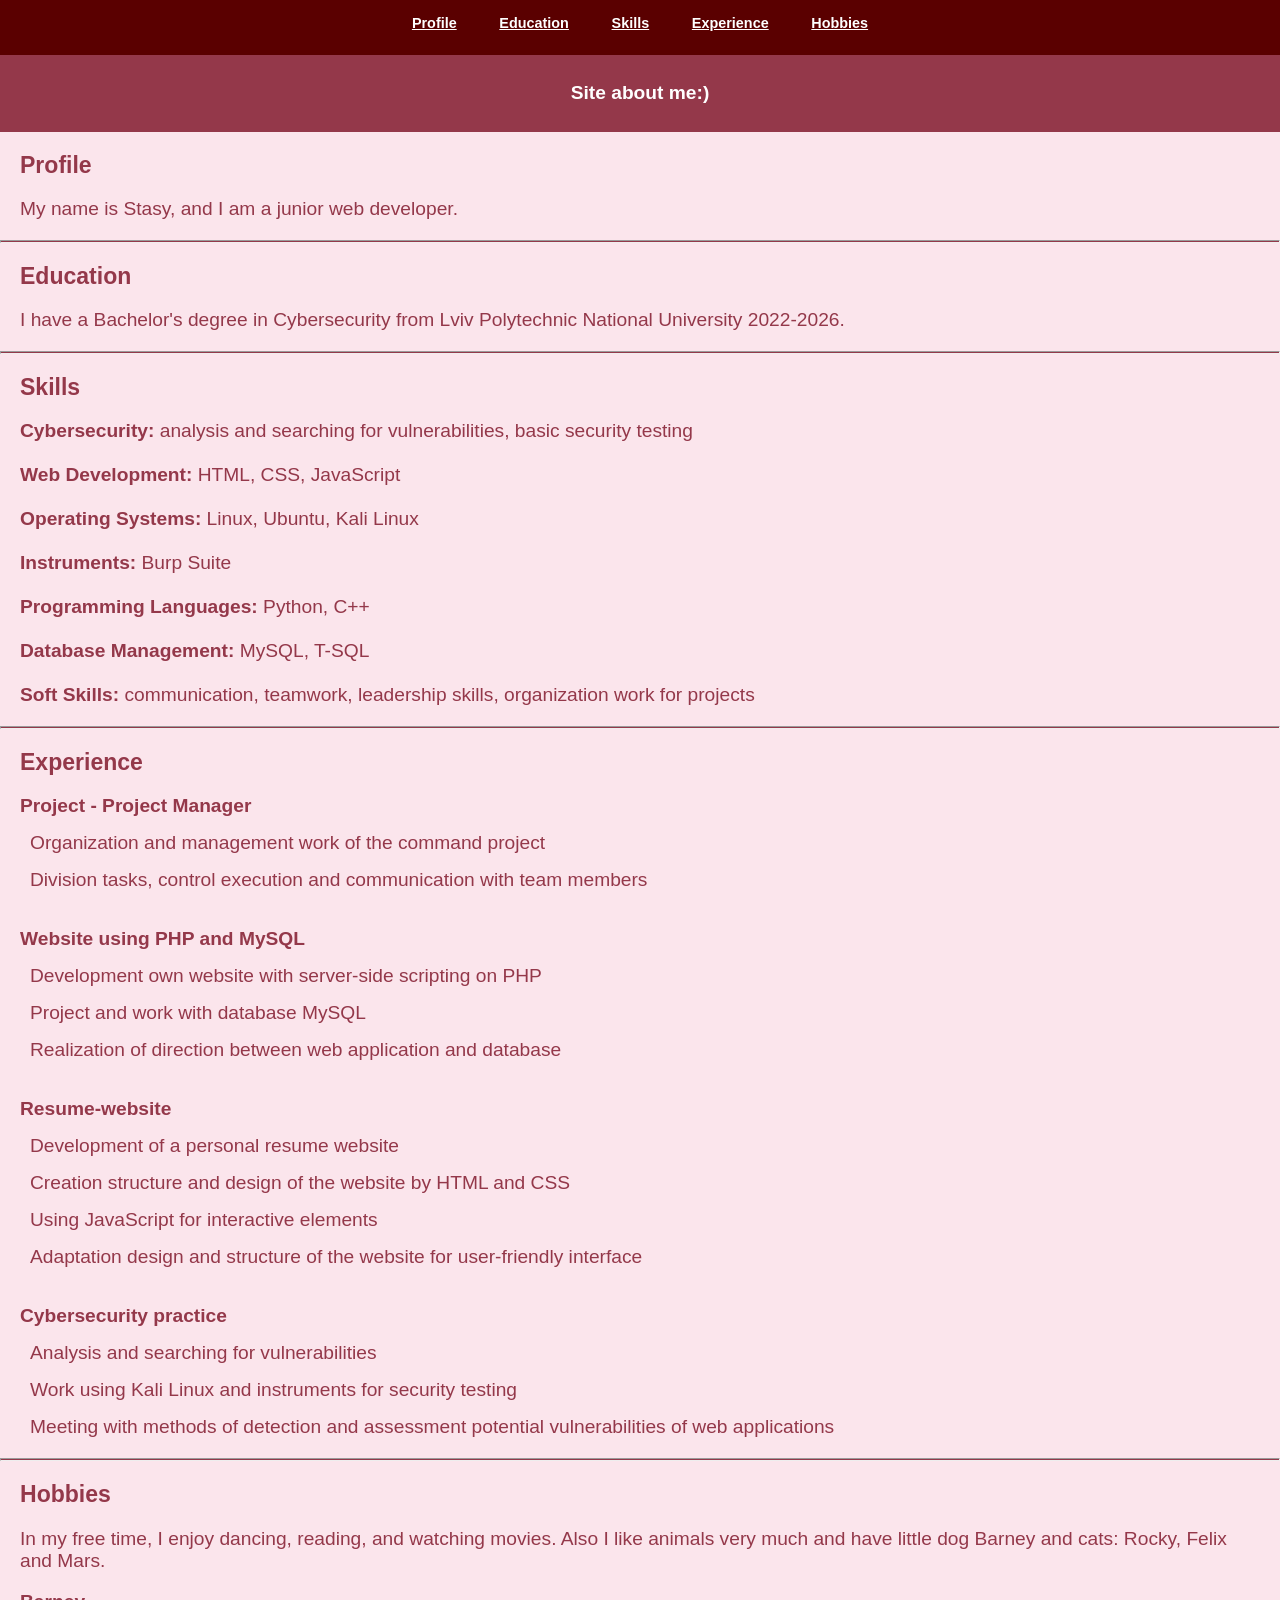
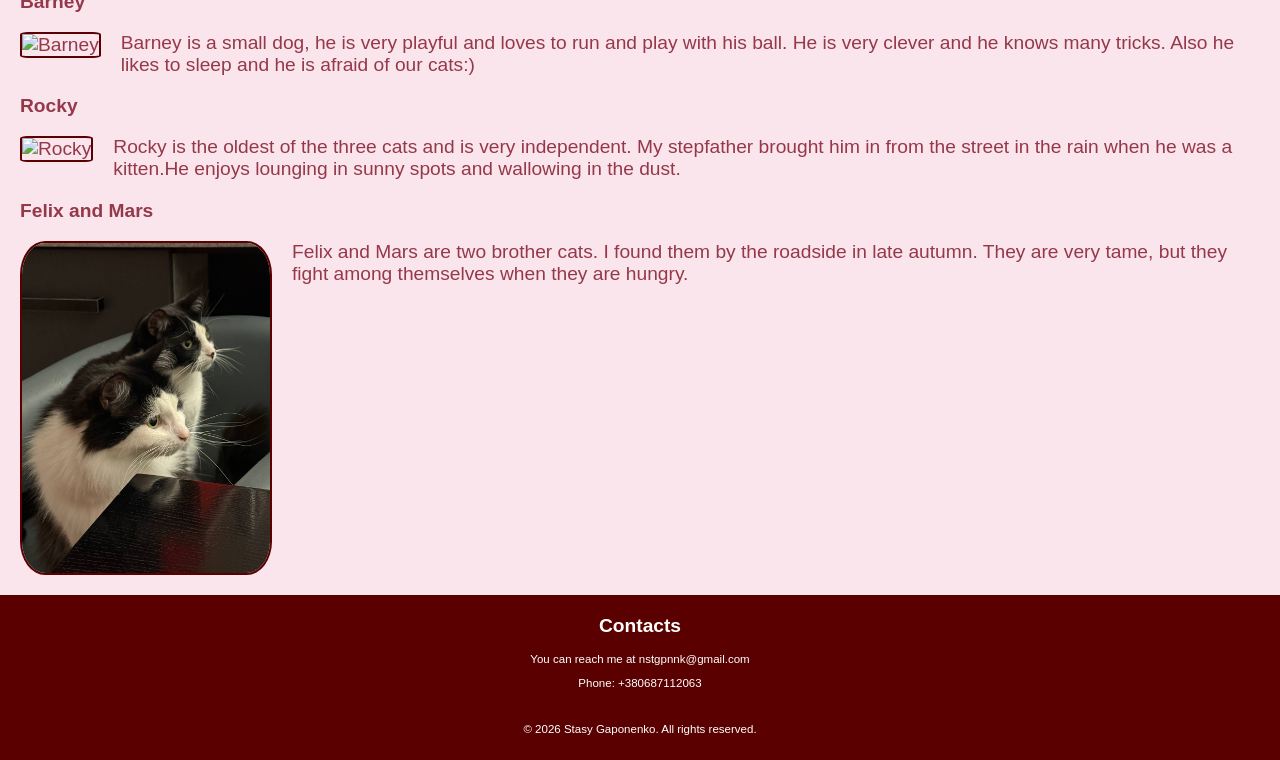
==== hw2/index.html @ d95c7b9c "Make css-hw2" ====
<!doctype html>
<html lang="en">
  <head>
    <meta charset="UTF-8" />
    <meta name="viewport" content="width=device-width, initial-scale=1.0" />
    <link rel="stylesheet" href="style.css" />
    <title>My Site</title>
  </head>
  <body>
        <nav>
      <a href="#profile" class="nav-link"><b>Profile</b></a>
      <a href="#education" class="nav-link"><b>Education</b></a>
      <a href="#skills" class="nav-link"><b>Skills</b></a>
      <a href="#experience" class="nav-link"><b>Experience</b></a>
      <a href="#hobbies" class="nav-link"><b>Hobbies</b></a>
    </nav>
          <hr / id="nav-hr" />

    <header>
      <h1>Site about me:)</h1>
    </header>


    <main>
      <article>
        <section id="profile">
          <h2>Profile</h2>
          <p>My name is Stasy, and I am a junior web developer.</p>
        </section>

        <hr />

        <section id="education">
          <h2>Education</h2>
          <p>
            I have a Bachelor's degree in Cybersecurity from Lviv Polytechnic
            National University 2022-2026.
          </p>
        </section>

        <hr />

        <section id="skills">
          <h2>Skills</h2>
          <ul>
            <li>
              <b>Cybersecurity:</b> analysis and searching for vulnerabilities, basic
              security testing
            </li>
            <br />
            <li><b>Web Development:</b> HTML, CSS, JavaScript</li>
            <br />
            <li><b>Operating Systems:</b> Linux, Ubuntu, Kali Linux</li>
            <br />
            <li><b>Instruments:</b> Burp Suite</li>
            <br />
            <li><b>Programming Languages:</b> Python, C++</li>
            <br />
            <li><b>Database Management:</b> MySQL, T-SQL</li>
            <br />
            <li>
              <b>Soft Skills:</b> communication, teamwork, leadership skills,
              organization work for projects
            </li>
          </ul>
        </section>

        <hr />

        <section id="experience">
          <h2>Experience</h2>
          <dl>
            <dt><b>Project - Project Manager</b></dt>
            <dd>Organization and management work of the command project</dd>
            <dd>
              Division tasks, control execution and communication with team
              members
            </dd>
            <br />
            <dt><b>Website using PHP and MySQL</b></dt>
            <dd>Development own website with server-side scripting on PHP</dd>
            <dd>Project and work with database MySQL</dd>
            <dd>
              Realization of direction between web application and database
            </dd>
            <br />
            <dt><b>Resume-website</b></dt>
            <dd>Development of a personal resume website</dd>
            <dd>
              Creation structure and design of the website by HTML and CSS
            </dd>
            <dd>Using JavaScript for interactive elements</dd>
            <dd>
              Adaptation design and structure of the website for user-friendly
              interface
            </dd>
            <br />
            <dt><b>Cybersecurity practice</b></dt>
            <dd>Analysis and searching for vulnerabilities</dd>
            <dd>Work using Kali Linux and instruments for security testing</dd>
            <dd>
              Meeting with methods of detection and assessment potential
              vulnerabilities of web applications
            </dd>
          </dl>
        </section>

        <hr />

        <section id="hobbies">
            <h2>Hobbies</h2>
          <p>
            In my free time, I enjoy dancing, reading, and watching movies. Also
            I like animals very much and have little dog Barney and cats: Rocky,
            Felix and Mars.
          </p>
        <div class="pet-container">
          <p><b>Barney</b></p>
          <img src="./images/barney.jpeg" alt="Barney" class="photo" />
          <p>
            Barney is a small dog, he is very playful and loves to run and play
            with his ball. He is very clever and he knows many tricks. Also he
            likes to sleep and he is afraid of our cats:)
          </p>
        </div>

        <div class="pet-container"> 
          <p><b>Rocky</b></p>
          <img src="./images/rocky.jpeg" alt="Rocky" class="photo" />
          <p>
            Rocky is the oldest of the three cats and is very independent. My
            stepfather brought him in from the street in the rain when he was a
            kitten.He enjoys lounging in sunny spots and wallowing in the dust.
          </p>
        </div>

        <div class="pet-container">
          <p><b>Felix and Mars</b></p>
          <img src="./images/felixandmars.jpeg" alt="Felix and Mars" class="photo" />
          <p>
            Felix and Mars are two brother cats. I found them by the roadside in
            late autumn. They are very tame, but they fight among themselves
            when they are hungry.
          </p>
        </div>
        </section>

        <footer>
          <h2>Contacts</h2>
          <p>You can reach me at nstgpnnk@gmail.com</p>
          <p>Phone: +380687112063</p>
          <br />
          <p>&copy; 2026 Stasy Gaponenko. All rights reserved.</p>
        </footer>
      </article>
    </main>
  </body>
</html>
---- hw2/style.css ----
body {
  color:  #94384a;
  font-family: Arial, sans-serif;
  font-size: 0.6em;
  margin: 0;
  padding: 0;
  background-color: #fbe5ec;
}

h2 {
    font-size: 1.2em;
}

header {
  color: #fff;
  background-color: #94384a;
  padding: 15px 0;
  text-align: center;
  margin-top: 30px;
}

header h1 {
  scroll-margin-top: 100px;
}

nav {
  background-color: #5a0000;
  height: 25px;
  width: 100%;
  position: fixed;
  top: 0;
  text-align: center;
  padding: 15px 0;
}

.nav-link {
  font-size: 1.5em; 
  color: #fff; 
  padding: 0 20px;
}

body hr {
  background-color: #94384a;
  height: 1px;
  margin: 20px 0;
}

#nav-hr {
  background-color: #5a0000;
  height: 2px;
  margin: 20px 0;
}

section {
  scroll-margin-top: 75px;
  margin: 20px 20px;
  font-size: 2em;
}

ul {
    padding: 0;
    list-style-type: none;
}

dl dt,
dl dd {
    margin-bottom: 15px;
}

dl dd {
    margin-left: 10px;
}

.pet-container {
    clear: both;
}

.photo {
    border: 2px solid #5a0000;
    border-radius: 10%;
    max-width: 20%;
    float: left;
    margin-right: 20px;
    margin-bottom: 20px;
}

footer {
  color: #fff;
  clear: both;
  height: 165px;
  background-color: #5a0000;
  text-align: center;
}

footer > h2 {
  font-size: 2em;
  padding-top: 20px;
}

footer > p {
  font-size: 1.2em;
}
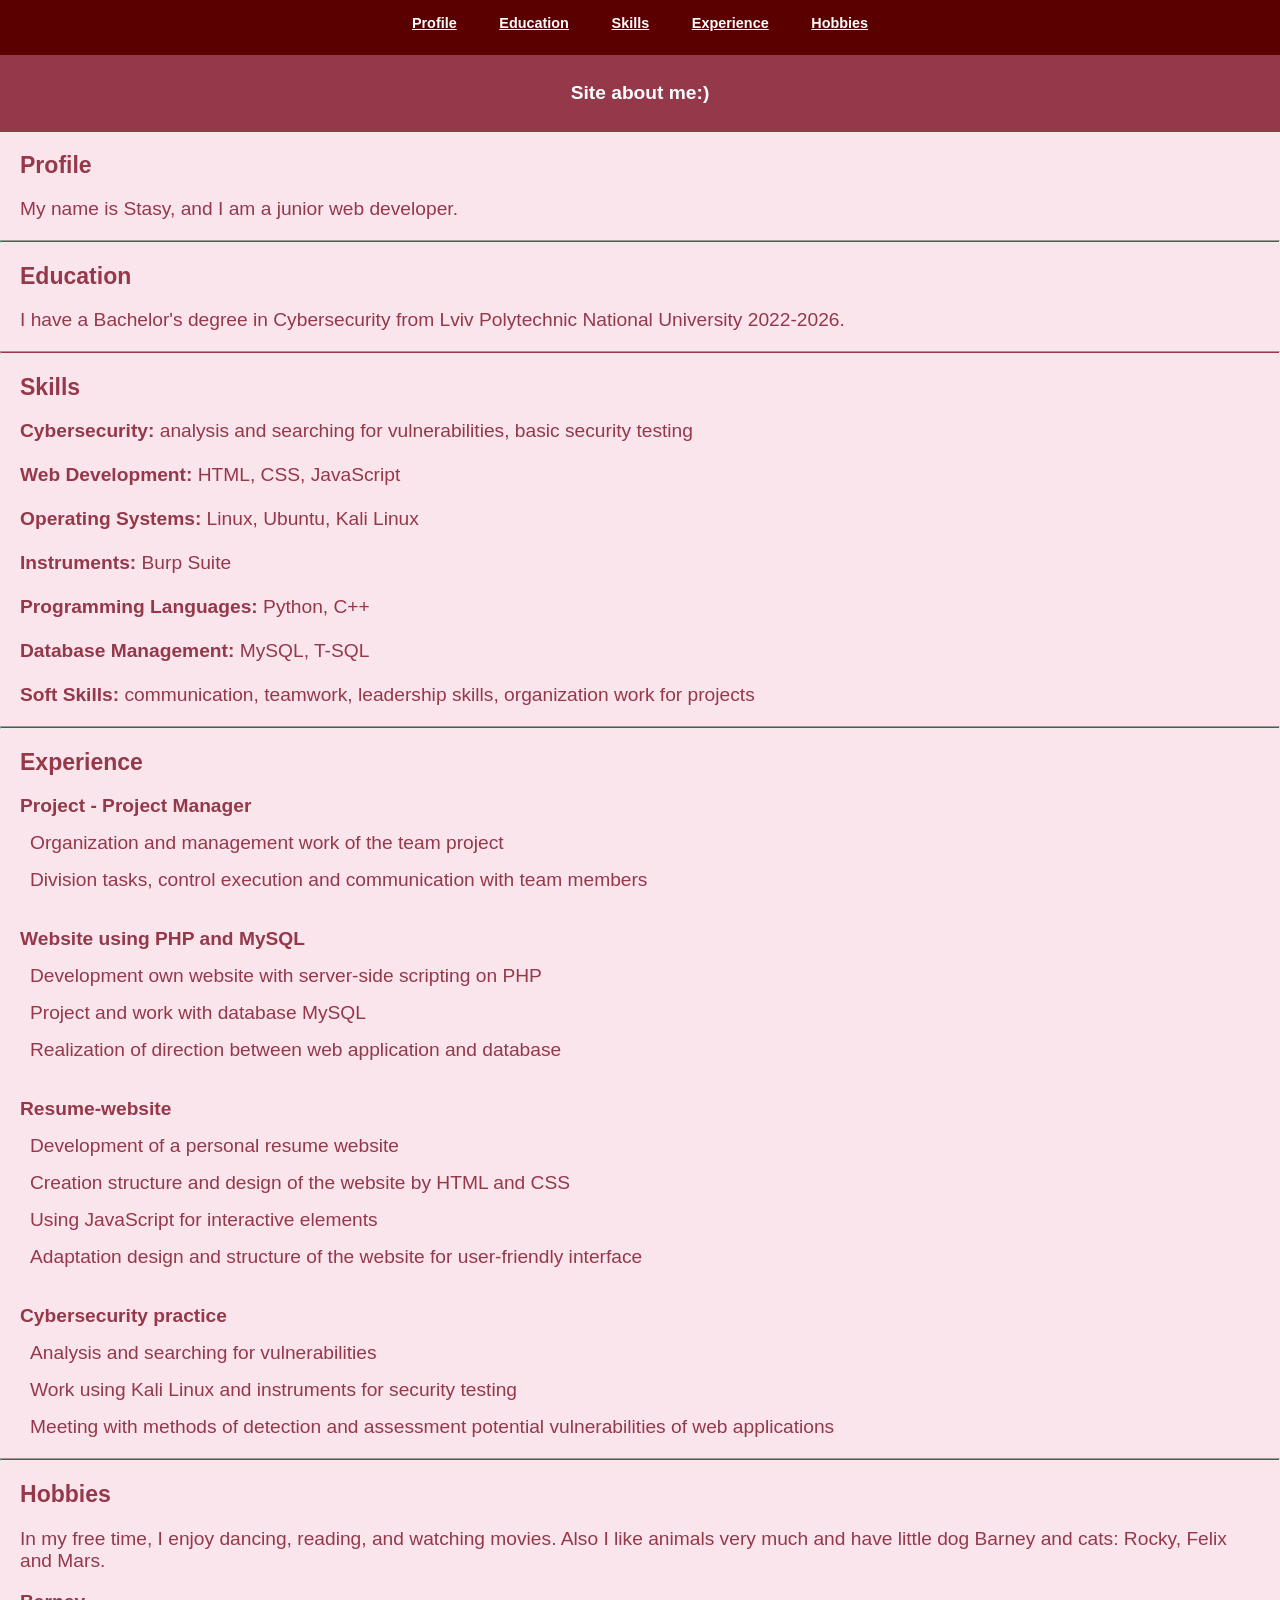
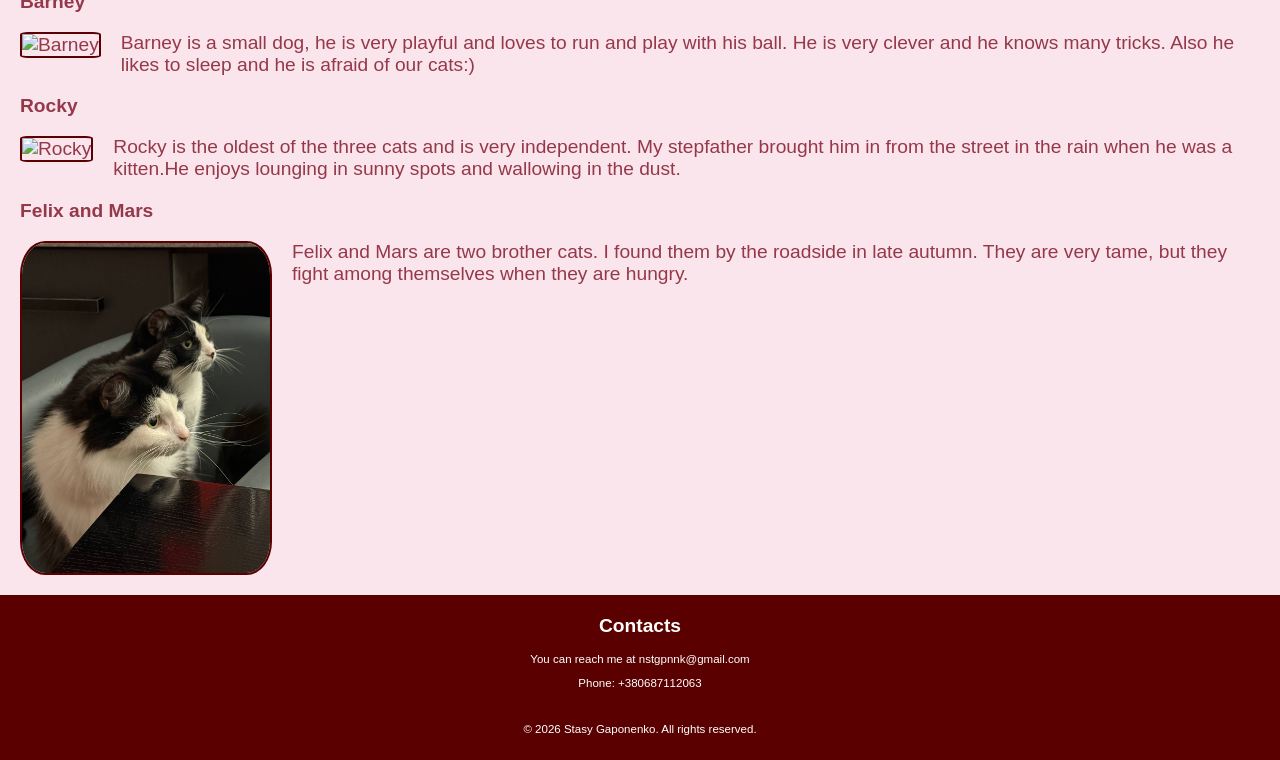
==== commit d5206a2b: "Update project description in index.html" ====
--- a/hw2/index.html
+++ b/hw2/index.html
@@ -71,7 +71,7 @@
           <h2>Experience</h2>
           <dl>
             <dt><b>Project - Project Manager</b></dt>
-            <dd>Organization and management work of the command project</dd>
+            <dd>Organization and management work of the team project</dd>
             <dd>
               Division tasks, control execution and communication with team
               members
